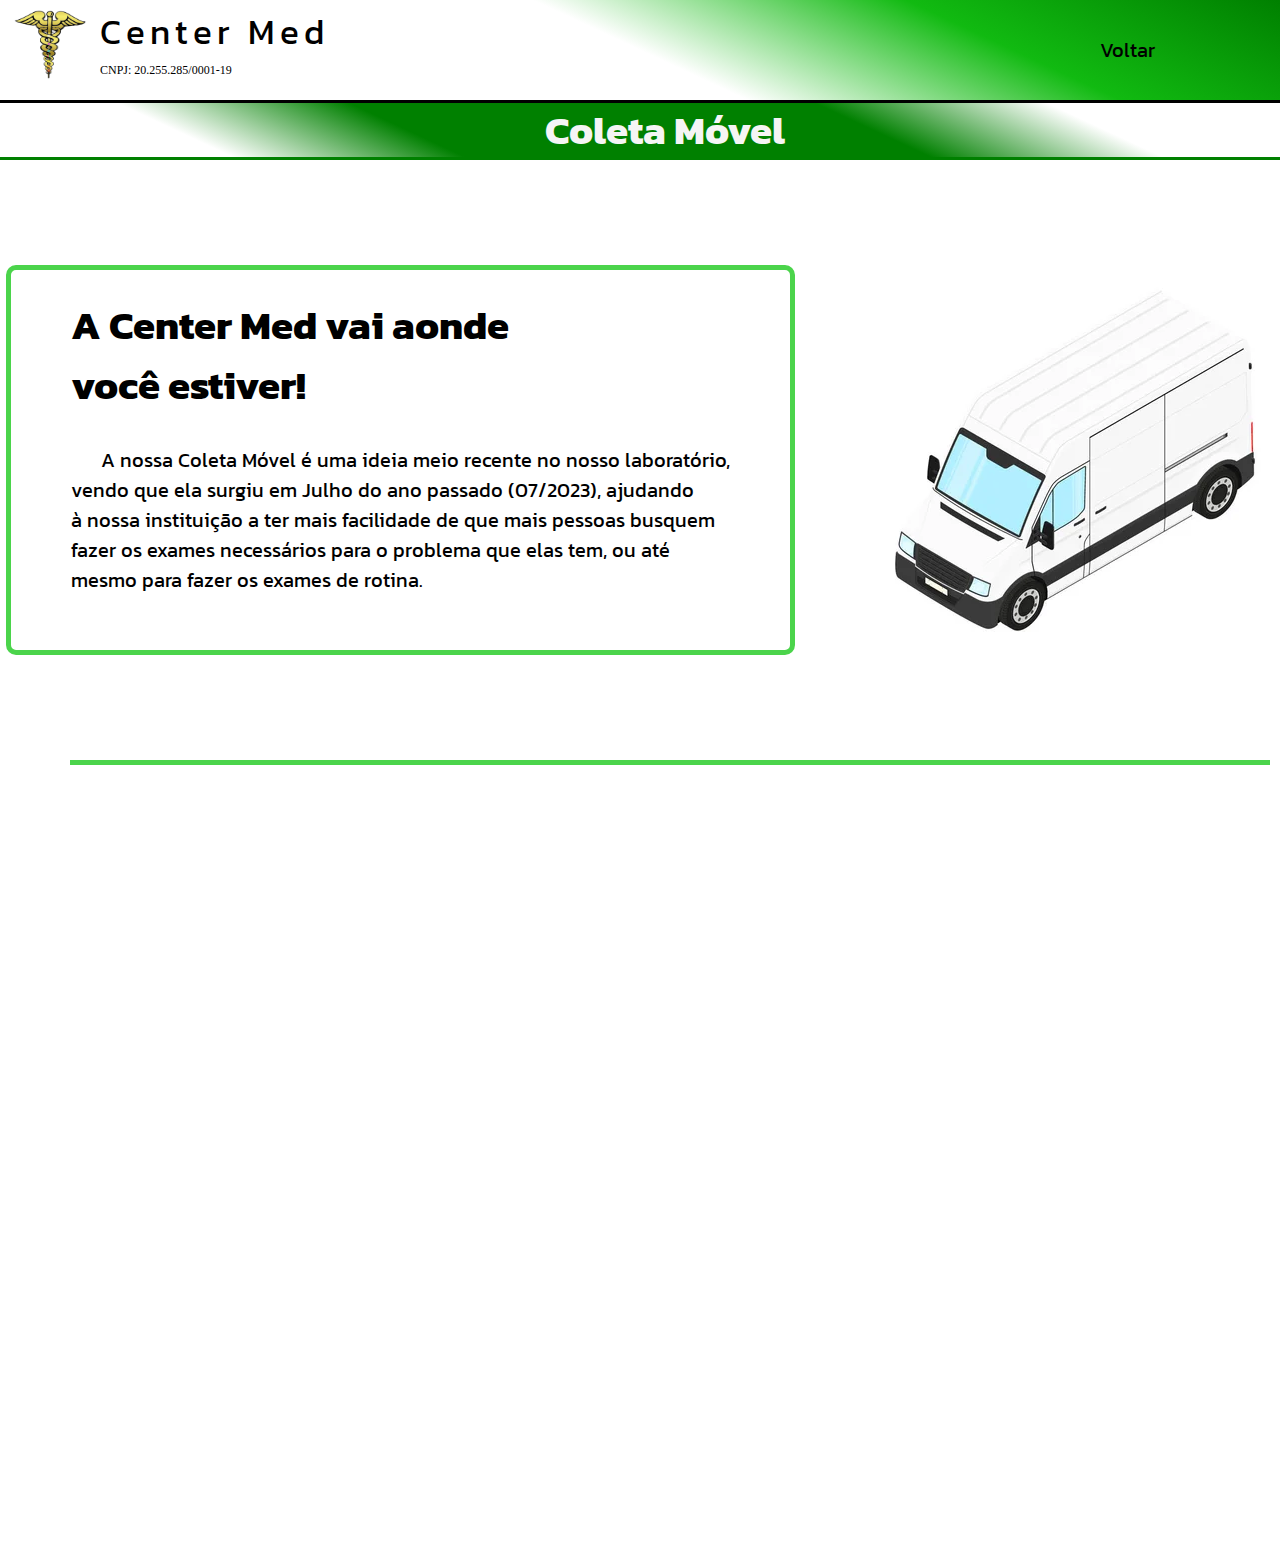
==== coletamovel.html @ 080cc814 "first comit" ====
<!DOCTYPE html>
<html lang="en">
<head>
    <meta charset="UTF-8">
    <meta name="viewport" content="width=device-width, initial-scale=1.0">
    <title>Coleta Móvel</title>
    <link rel="stylesheet" href="./coletamovel.css ">
    <link href="https://fonts.googleapis.com/css2?family=Anton&family=Inter+Tight:wght@500&family=Kanit:ital@0;1&family=Righteous&family=Roboto:ital,wght@0,100;0,300;0,400;0,500;0,700;0,900;1,100;1,300;1,400;1,500;1,700;1,900&display=swap" rel="stylesheet">
</head>
<body>

    <!--COMEÇO DA BARRA DE NAVEGAÇÃO-->

    <nav class="navbar">
        <img src="./img/Enfer.png" alt="Logo da Emfermagem">
        
        <div id="nav">
            <a>
                <p style="font-size: 35px; letter-spacing: 5px; font-family: 'Kanit', sans-serif;  margin-top: 5px;">
                    Center Med
                </p>
            </a>
            
            <a>
                <p style="font-size: 12px;">CNPJ: 20.255.285/0001-19    </p>
            </a>
        </div>
       

        <div class="links">
            <a href="./menu.html" id="Bot_Sobre" style="font-family: 'Kanit', sans-serif; margin-right: 50px;">Voltar</a>
        </div>
        
    </nav>

    <!--FIM DA BARRA DE NAVEGAÇÃO-->

     <!--COMEÇO DA PRIMEIRA PARTE DA PÁGINA PRINCIPAL (COLETA MÓVEL)-->
     <div id="Titulo_Pag2"style="">
        <h1>Coleta Móvel</h1>
    </div>
    <div class="Pag2">
        <div id="Escrita_Pag2">
            <h1>A Center Med vai aonde</h1>
            <h1>você estiver!</h1>
            <br>
            <div style="text-indent: 30px;">
                <p>A nossa Coleta Móvel é uma ideia meio recente no nosso laboratório, <br>
                 vendo que ela surgiu em Julho do ano passado (07/2023), ajudando<br>
                  à nossa instituição a ter mais facilidade de que mais pessoas busquem<br>
                  fazer os exames necessários para o problema que elas tem, ou até    <br>
                  mesmo para fazer os exames de rotina.
                </p>
            </div>
            <br>
        </div>

        <div id="Img_Pag2">
        </div>

    </div>

    <!--TERMINO DA PRIMEIRA PARTE DA PÁGINA PRINCIPAL (COLETA MÓVEL)-->
    
    <div style="width: 1200px; height: 5px; background-color: #4bd44b; margin-left: 70px;">
    </div>

    <!--COMEÇO DA SEGUNDA PARTE DA PÁGINA PRINCIPAL (COLETA MÓVEL)-->

    <div id="Pag3">

        <div class="Escrita_Pag3">
            
        </div>
    </div>

    <!--TERMINO DA SEGUNDA PARTE DA PÁGINA PRINCIPAL (COLETA MÓVEL)-->
</body>
</html>
---- coletamovel.css ----
/*Definições para o corpo da página inteira*/
*  {
    margin: 0px;
    box-sizing: border-box;
}

    
/*COMEÇO DO CSS DA BARRA DE NAVEGAÇÃO*/
.navbar{
    width: 100%;
    height: 100px;
     background-image: linear-gradient(25deg, white, white, white, rgb(17, 186, 17),green);

    display: flex;
    position: fixed;
    top: 0; /*O "top" e "left" foi oque fez a navbar bar ficar fixada no body e não na div*/
    left: 0;
    z-index: 100px;
    
}

#nav
{
    display: flex;
    gap: 5px;
    flex-direction: column;
    
}


.links{
    
    height: 100px;
    width: 200px;
    
    position: relative;
    flex: 50%;

    display: flex;
    justify-content: end;
    align-items: center;
    gap: 60px;
    padding-right: 45px;
   
    
}

.links a{
    text-decoration: none;
    font-size: 20px;
    color: black;
    
    padding: 3px 15px ;
    border-radius: 3px;
    

    
    
}

.links a:hover{
    border-radius: 4px;
    
    background-color: #4bd44b;

    border-top: 3px solid #ffffff;
    border-bottom: 3px solid #ffffff;

    transition: background 0.1s;
    transition: border 0.1s;
    
    

}

#Bot_Sobre{
    padding: 10px 30px ;
    font-size: 20px; 
    
}

#Bot_Sobre:hover{
    background-color: #4bd44b;

    border-top: 3px solid #ffffff;
    border-bottom: 3px solid #ffffff;
    
    transition: background 0.1s;
    transition: border 0.1s;
    
}


img{
    width: 100px;
    height: 70px;
    margin-top: 10px;
}

/*TERMINO DO CSS DA BARRA DE NAVEGAÇÃO*/

/*COMEÇO DO CSS DA PRIMEIRA PARTE DA COLETA MÓVEL*/

.Pag2{
    
    height: 600px;
    width: auto;
    background-color: white;
    
    
    display: flex;
    flex-direction: row;
    align-items: center;
    justify-content: center;
    gap: 80px;
    font-size: 20px;
        
}

#Titulo_Pag2{
    max-width: 100%; 
    border-bottom:3px solid green;
    height: 60px;

    background-image: linear-gradient(25deg, white, white,  green, green, green, white, white );
    
    display: flex;
    align-items: center;
    justify-content: center;
    margin-top: 100px;
    
    font-family:'Kanit', sans-serif ;
    font-size: 20px;

    color: whitesmoke;
    padding-left: 50px;
    border-top: 3px solid black;
    
}


#Escrita_Pag2{
    
    font-family:  'Kanit', sans-serif;
    
    border: 5px solid #4bd44b;
    border-radius: 10px;
    padding: 25px 60px;
    
}


#Img_Pag2{
    
    width: 400px;
    height: 424px;
    background-image: url(./img/furgao_ruim.jpg);
    background-repeat: no-repeat;
    background-size: cover;
    background-position: center;
}

/*TERMINO DO CSS DA PRIMEIRA PARTE DA COLETA MÓVEL*/

/*COMEÇO DO CSS DA SEGUNDA PARTE DA COLETA MÓVEL*/

#Pag3{
    width: 100%;
    height: 800px;
}

/*TERMINO DO CSS DA PRIMEIRA PARTE DA COLETA MÓVEL*/
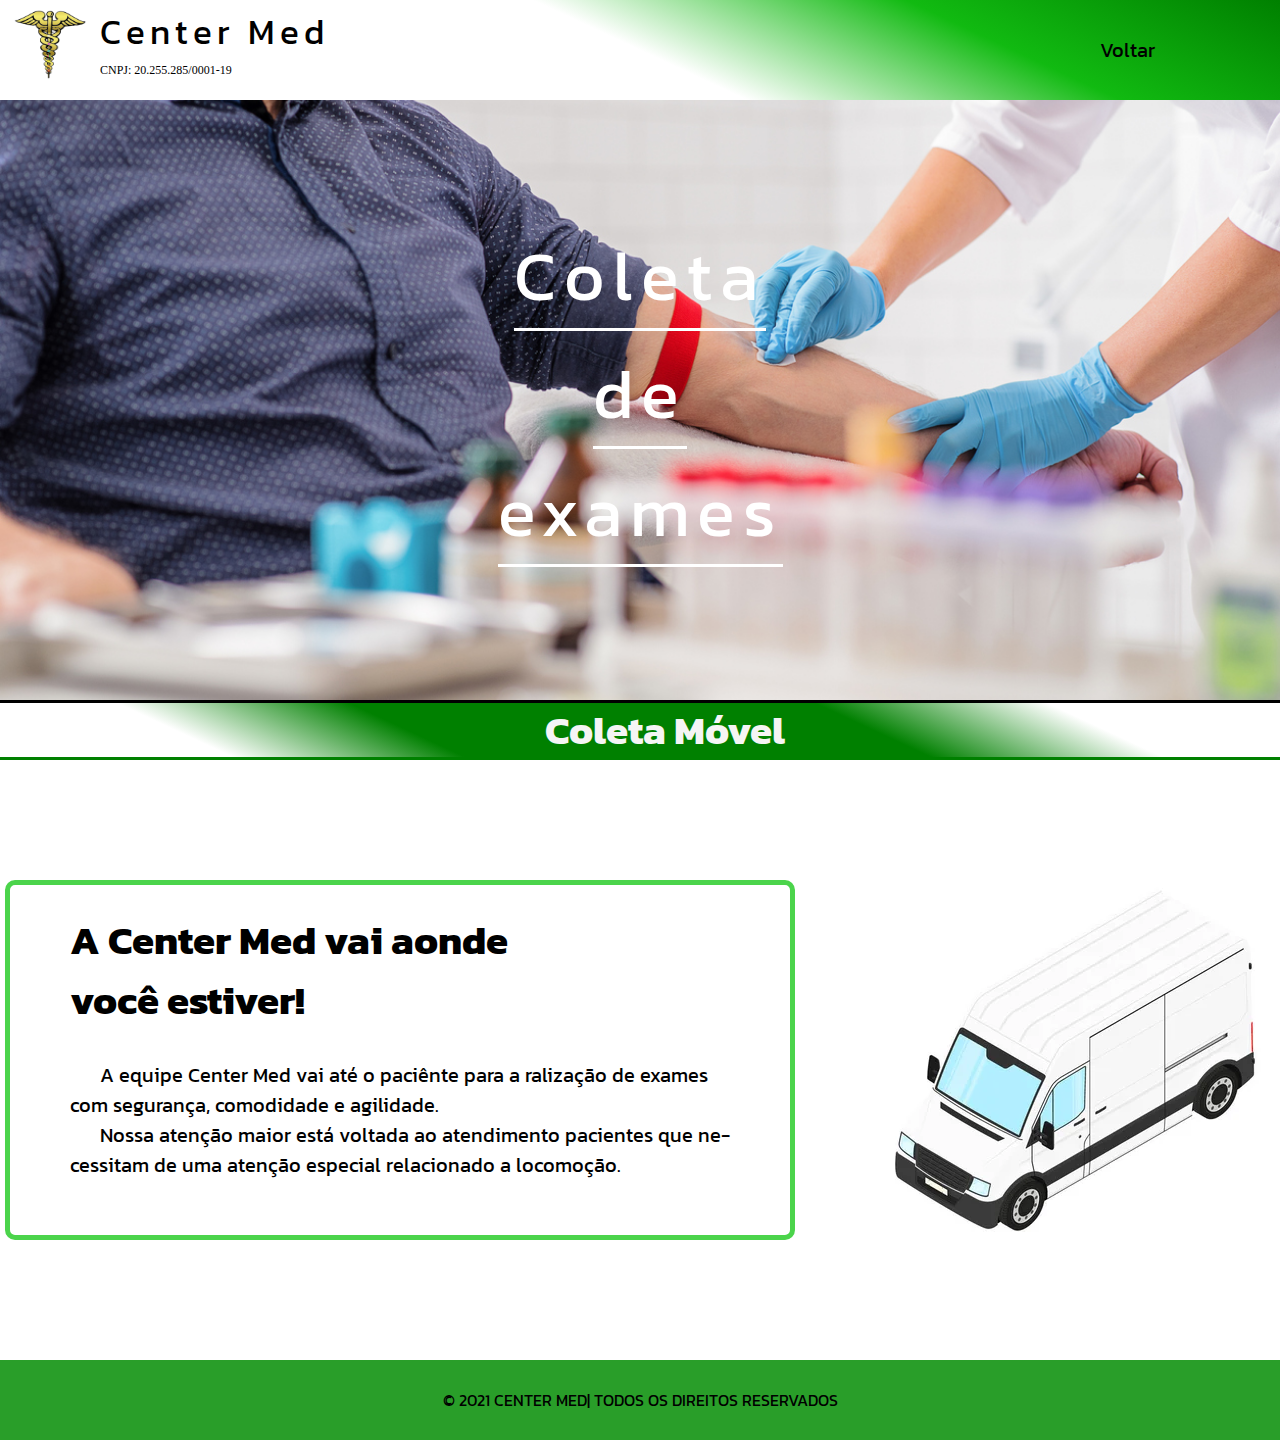
==== commit d26fb22e: "terceiro commit" ====
--- a/coletamovel.html
+++ b/coletamovel.html
@@ -28,12 +28,19 @@
        
 
         <div class="links">
-            <a href="./menu.html" id="Bot_Sobre" style="font-family: 'Kanit', sans-serif; margin-right: 50px;">Voltar</a>
+            <a href="./index.html" id="Bot_Sobre" style="font-family: 'Kanit', sans-serif; margin-right: 50px;">Voltar</a>
         </div>
         
     </nav>
 
     <!--FIM DA BARRA DE NAVEGAÇÃO-->
+
+    <div style="width: 100%; height: 600px; background-image: url(./img/coleta2.jpg);background-size: cover; background-position: center; margin-top: 100px;
+    display: flex; align-items: center; justify-content: center; flex-direction: column; font-family: 'Kanit', sans-serif; font-size: 70px; letter-spacing: 8px; color: white;">
+        <p style="border-bottom: 3px solid white; margin-bottom: 10px;">Coleta</p>
+        <p style="border-bottom: 3px solid white; margin-bottom: 10px;">de</p>
+        <p style="border-bottom: 3px solid white; margin-bottom: 10px;">exames</p>
+    </div>
 
      <!--COMEÇO DA PRIMEIRA PARTE DA PÁGINA PRINCIPAL (COLETA MÓVEL)-->
      <div id="Titulo_Pag2"style="">
@@ -45,11 +52,12 @@
             <h1>você estiver!</h1>
             <br>
             <div style="text-indent: 30px;">
-                <p>A nossa Coleta Móvel é uma ideia meio recente no nosso laboratório, <br>
-                 vendo que ela surgiu em Julho do ano passado (07/2023), ajudando<br>
-                  à nossa instituição a ter mais facilidade de que mais pessoas busquem<br>
-                  fazer os exames necessários para o problema que elas tem, ou até    <br>
-                  mesmo para fazer os exames de rotina.
+                <p>A equipe Center Med vai até o paciênte para a ralização de exames <br>
+                   com segurança, comodidade e agilidade. 
+                </p>
+                <p>
+                    Nossa atenção maior está voltada ao atendimento pacientes que ne- <br>
+                    cessitam de uma atenção especial relacionado a locomoção. 
                 </p>
             </div>
             <br>
@@ -62,18 +70,15 @@
 
     <!--TERMINO DA PRIMEIRA PARTE DA PÁGINA PRINCIPAL (COLETA MÓVEL)-->
     
-    <div style="width: 1200px; height: 5px; background-color: #4bd44b; margin-left: 70px;">
+
+
+    <!--COMEÇO DA TERCEIRA PARTE DA PÁGINA PRINCIPAL (RODAPÉ 2)-->
+
+    <div id="Rodape2">
+        <p>© 2021 CENTER MED| TODOS OS DIREITOS RESERVADOS</p>
+
     </div>
 
-    <!--COMEÇO DA SEGUNDA PARTE DA PÁGINA PRINCIPAL (COLETA MÓVEL)-->
-
-    <div id="Pag3">
-
-        <div class="Escrita_Pag3">
-            
-        </div>
-    </div>
-
-    <!--TERMINO DA SEGUNDA PARTE DA PÁGINA PRINCIPAL (COLETA MÓVEL)-->
+    <!--TERMINO DA TERCEIRA PARTE DA PÁGINA PRINCIPAL (RODAPÉ 2 )-->
 </body>
 </html>--- a/coletamovel.css
+++ b/coletamovel.css
@@ -127,7 +127,7 @@
     display: flex;
     align-items: center;
     justify-content: center;
-    margin-top: 100px;
+    
     
     font-family:'Kanit', sans-serif ;
     font-size: 20px;
@@ -162,11 +162,21 @@
 
 /*TERMINO DO CSS DA PRIMEIRA PARTE DA COLETA MÓVEL*/
 
-/*COMEÇO DO CSS DA SEGUNDA PARTE DA COLETA MÓVEL*/
 
-#Pag3{
-    width: 100%;
-    height: 800px;
+
+/*COMEÇO DO CSS DA SEXTA PARTE DA COLETA MÓVEL (RODAPÉ 2 ) */
+
+#Rodape2{
+    max-width: 100%;
+    height: 80px;
+
+    display: flex;
+    align-items: center;
+    justify-content: center;
+
+    font-family:  'Kanit', sans-serif;
+    background-color: #299e29;
 }
 
-/*TERMINO DO CSS DA PRIMEIRA PARTE DA COLETA MÓVEL*/+
+/*TERMINO DO CSS DA SEXTA PARTE DA COLETAMÓVEL (RODAPÉ 2) */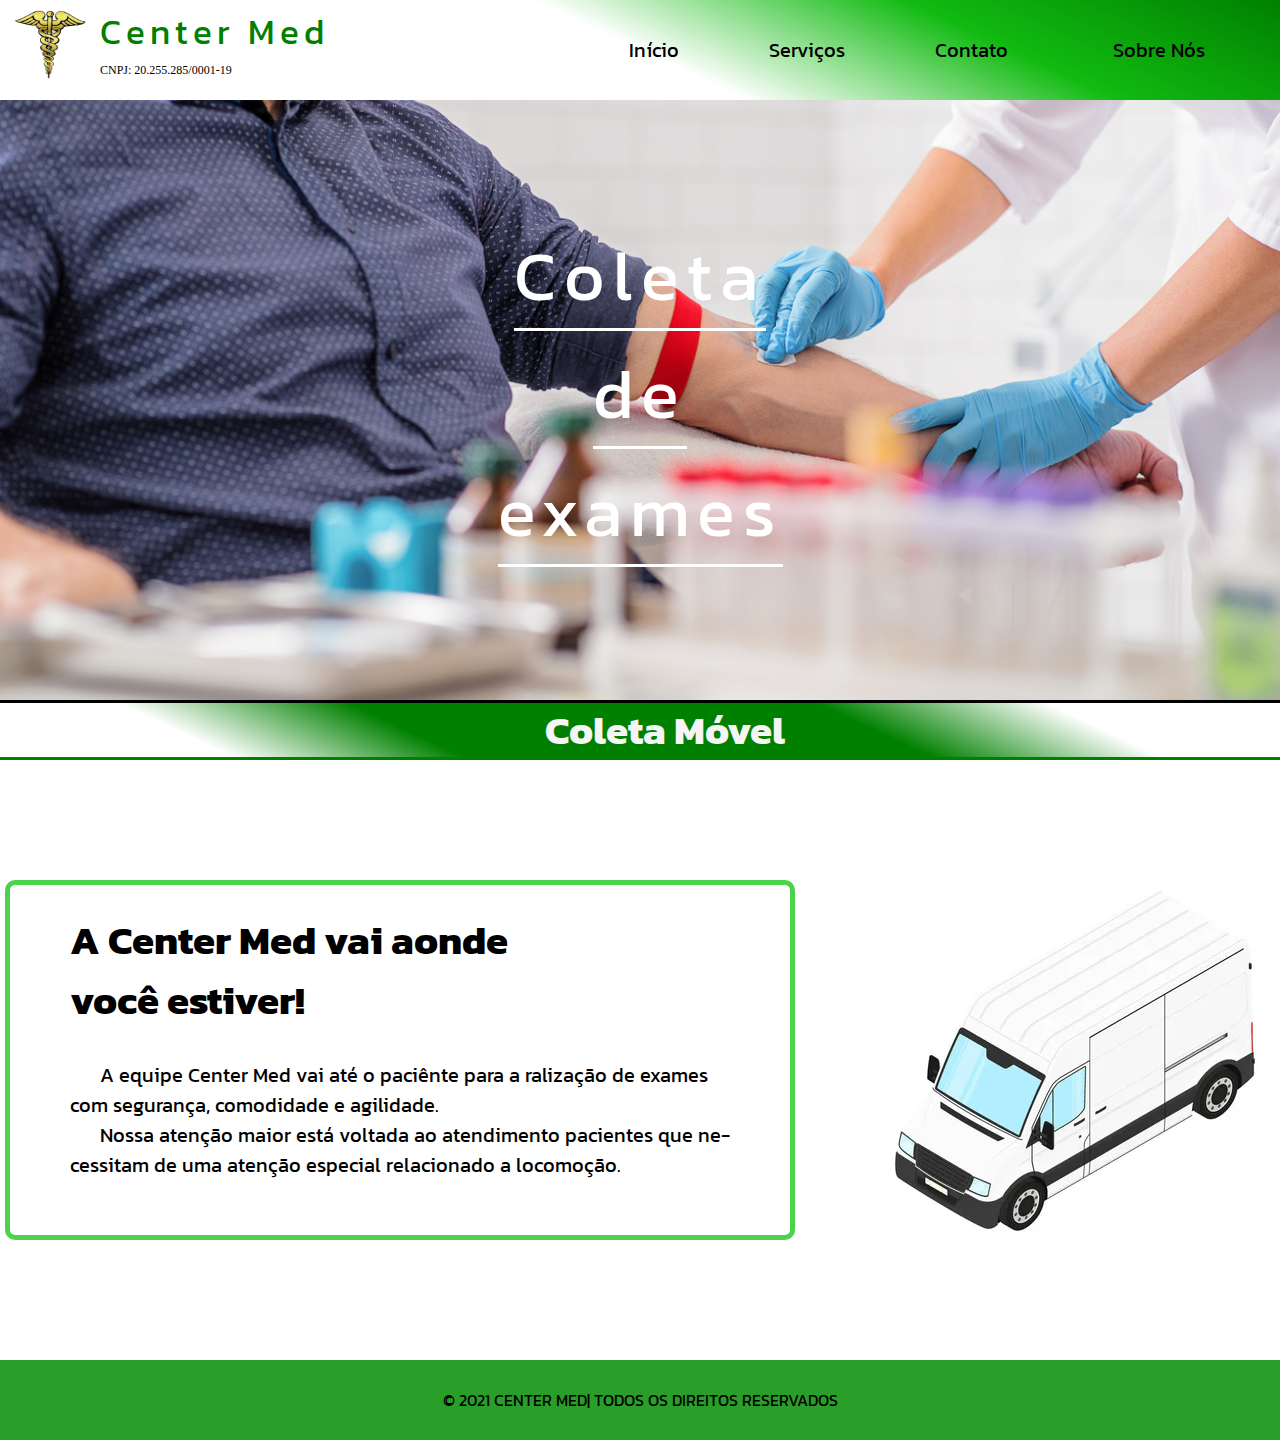
==== commit 78a70e27: "Maybe last commit" ====
--- a/coletamovel.html
+++ b/coletamovel.html
@@ -16,7 +16,7 @@
         
         <div id="nav">
             <a>
-                <p style="font-size: 35px; letter-spacing: 5px; font-family: 'Kanit', sans-serif;  margin-top: 5px;">
+                <p style="font-size: 35px; letter-spacing: 5px; font-family: 'Kanit', sans-serif;  margin-top: 5px; color: green;">
                     Center Med
                 </p>
             </a>
@@ -28,13 +28,15 @@
        
 
         <div class="links">
-            <a href="./index.html" id="Bot_Sobre" style="font-family: 'Kanit', sans-serif; margin-right: 50px;">Voltar</a>
+            <a href="./index.html" style="font-family: 'Kanit', sans-serif">Início</a>
+            <a href="./servicos.html" style="font-family: 'Kanit', sans-serif">Serviços</a>
+            <a href="./contato.html" style="font-family: 'Kanit', sans-serif">Contato</a>
+            <a href="./sobrenos.html" id="Bot_Sobre" style="font-family: 'Kanit', sans-serif">Sobre Nós</a>
         </div>
         
     </nav>
 
     <!--FIM DA BARRA DE NAVEGAÇÃO-->
-
     <div style="width: 100%; height: 600px; background-image: url(./img/coleta2.jpg);background-size: cover; background-position: center; margin-top: 100px;
     display: flex; align-items: center; justify-content: center; flex-direction: column; font-family: 'Kanit', sans-serif; font-size: 70px; letter-spacing: 8px; color: white;">
         <p style="border-bottom: 3px solid white; margin-bottom: 10px;">Coleta</p>
